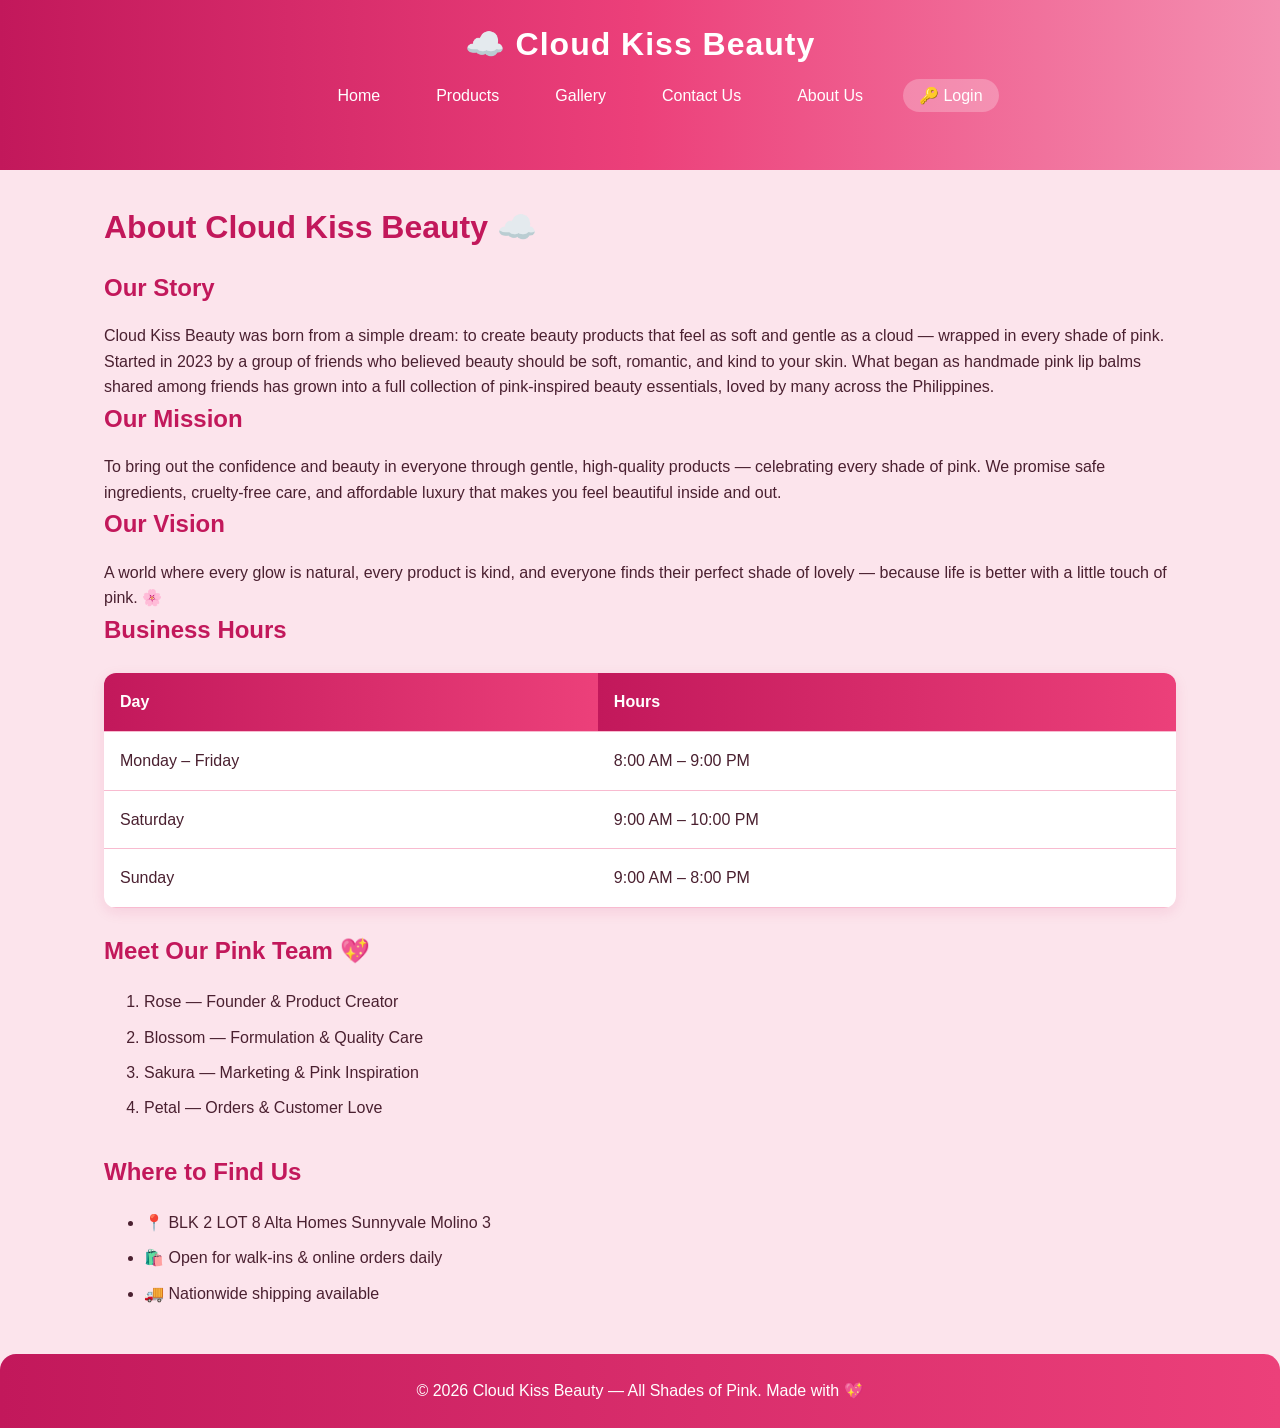
==== about.html @ 752c2e6f "Add files via upload" ====
<!DOCTYPE html>
<html lang="en">
<head>
  <meta charset="UTF-8">
  <meta name="viewport" content="width=device-width, initial-scale=1.0">
  <title>Cloud Kiss Beauty — About Us</title>
  <link rel="stylesheet" href="style.css">
</head>
<body>

<header>
  <div class="logo">☁️ Cloud Kiss Beauty</div>
  <nav>
    <ul>
      <li><a href="index.html">Home</a></li>
      <li><a href="product.html">Products</a></li>
      <li><a href="gallery.html">Gallery</a></li>
      <li><a href="contact.html">Contact Us</a></li>
      <li><a href="about.html">About Us</a></li>
	  <li><a href="login.html" style="background:rgba(255,255,255,0.25); border-radius:25px;">🔑 Login</a></li>
    </ul>
  </nav>
</header>

<main>
  <h1>About Cloud Kiss Beauty ☁️</h1>

  <h2>Our Story</h2>
  <p>Cloud Kiss Beauty was born from a simple dream: to create beauty products that feel as soft and gentle as a cloud — wrapped in every shade of pink. Started in 2023 by a group of friends who believed beauty should be soft, romantic, and kind to your skin. What began as handmade pink lip balms shared among friends has grown into a full collection of pink-inspired beauty essentials, loved by many across the Philippines.</p>

  <h2>Our Mission</h2>
  <p>To bring out the confidence and beauty in everyone through gentle, high-quality products — celebrating every shade of pink. We promise safe ingredients, cruelty-free care, and affordable luxury that makes you feel beautiful inside and out.</p>

  <h2>Our Vision</h2>
  <p>A world where every glow is natural, every product is kind, and everyone finds their perfect shade of lovely — because life is better with a little touch of pink. 🌸</p>

  <h2>Business Hours</h2>
  <table>
    <tr><th>Day</th><th>Hours</th></tr>
    <tr><td>Monday – Friday</td><td>8:00 AM – 9:00 PM</td></tr>
    <tr><td>Saturday</td><td>9:00 AM – 10:00 PM</td></tr>
    <tr><td>Sunday</td><td>9:00 AM – 8:00 PM</td></tr>
  </table>

  <h2>Meet Our Pink Team 💖</h2>
  <ol>
    <li>Rose — Founder & Product Creator</li>
    <li>Blossom — Formulation & Quality Care</li>
    <li>Sakura — Marketing & Pink Inspiration</li>
    <li>Petal — Orders & Customer Love</li>
  </ol>

  <h2>Where to Find Us</h2>
  <ul>
    <li>📍 BLK 2 LOT 8 Alta Homes Sunnyvale Molino 3</li>
    <li>🛍️ Open for walk-ins & online orders daily</li>
    <li>🚚 Nationwide shipping available</li>
  </ul>
</main>

<footer>
  <p>&copy; 2026 Cloud Kiss Beauty — All Shades of Pink. Made with 💖</p>
</footer>

</body>
</html>
---- style.css ----
* {
  margin: 0;
  padding: 0;
  box-sizing: border-box;
  font-family: 'Segoe UI', Tahoma, Geneva, Verdana, sans-serif;
}

:root {
  --pink-dark: #c2185b;
  --pink-medium: #ec407a;
  --pink-light: #f8bbd0;
  --pink-pale: #fce4ec;
  --pink-sky: #f48fb1;
  --text-dark: #4a2030;
}

body {
  background-color: var(--pink-pale);
  color: var(--text-dark);
  line-height: 1.6;
}

/* Header & Navigation */
header {
  background: linear-gradient(90deg, var(--pink-dark), var(--pink-medium), var(--pink-sky));
  color: white;
  padding: 1.2rem 5%;
  text-align: center;
}

.logo {
  font-size: 2rem;
  font-weight: bold;
  margin-bottom: 0.5rem;
  letter-spacing: 1px;
}

nav ul {
  list-style: none;
  display: flex;
  justify-content: center;
  flex-wrap: wrap;
  gap: 1.5rem;
  margin-top: 0.8rem;
}

nav a {
  color: white;
  text-decoration: none;
  font-weight: 500;
  padding: 0.5rem 1rem;
  border-radius: 25px;
  transition: all 0.3s ease;
}

nav a:hover {
  background-color: rgba(255,255,255,0.3);
  transform: translateY(-3px);
  box-shadow: 0 4px 10px rgba(194, 24, 91, 0.2);
}

/* Main Content */

img{
  width:60px;
  height:70px;
}

main {
  max-width: 1200px;
  margin: 2rem auto;
  padding: 0 5%;
}

h1, h2, h3 {
  color: var(--pink-dark);
  margin-bottom: 1rem;
}

section {
  margin-bottom: 3rem;
}

/* Banner */

.img{

    margin-top:10px;

}

.slider{

    max-width:1100px;

    margin:50px auto;

    position:relative;

}

.slides{

    display:none;

}



.slides img{

    width:100%;

    height:500px;

    object-fit:cover;

    border-radius:15px;

}

/* Previous */

.prev,.next{

    cursor:pointer;

    position:absolute;

    top:50%;

    transform:translateY(-50%);

    color:#f48fb1;

    font-size:35px;

    padding:15px;

    font-weight:bold;

    user-select:none;

    background:rgba(0,0,0,.3);

}

.prev{

    left:10px;

    border-radius:50%;

}

.next{

    right:10px;

    border-radius:50%;

}

.prev:hover,
.next:hover{

    background:white;

}

/* Dots */

.dots{

    text-align:center;

    margin-top:20px;

}

.dot{

    cursor:pointer;

    height:15px;

    width:15px;

    margin:0 5px;

    background:#f48fb1;

    display:inline-block;

    border-radius:50%;

    transition:.3s;

}

.active,
.dot:hover{

    background:white;

}

/* Fade Animation */

.fade{

    animation:fade 1s;

}

@keyframes fade{

    from{
        opacity:.4;
    }

    to{
        opacity:1;
    }

}














/* Buttons */
.btn {
  display: inline-block;
  background: linear-gradient(90deg, var(--pink-dark), var(--pink-medium));
  color: white;
  padding: 0.8rem 1.8rem;
  text-decoration: none;
  border-radius: 30px;
  font-weight: bold;
  transition: all 0.3s ease;
  border: none;
  cursor: pointer;
  box-shadow: 0 4px 12px rgba(194, 24, 91, 0.25);
}

.btn:hover {
  transform: translateY(-3px) scale(1.05);
  box-shadow: 0 6px 18px rgba(194, 24, 91, 0.35);
}

/* Tables */
table {
  width: 100%;
  border-collapse: collapse;
  margin: 1.5rem 0;
  background: white;
  border-radius: 12px;
  overflow: hidden;
  box-shadow: 0 4px 14px rgba(194, 24, 91, 0.1);
}

th, td {
  padding: 1rem;
  text-align: left;
  border-bottom: 1px solid var(--pink-light);
}

th {
  background: linear-gradient(90deg, var(--pink-dark), var(--pink-medium));
  color: white;
}

tr:hover {
  background-color: var(--pink-light);
}

/* Products Grid */
.products-grid {
  display: grid;
  grid-template-columns: repeat(auto-fit, minmax(260px, 1fr));
  gap: 2rem;
}

.product-card {
  background: white;
  padding: 1.5rem;
  border-radius: 16px;
  text-align: center;
  box-shadow: 0 4px 14px rgba(194, 24, 91, 0.1);
  transition: all 0.35s ease;
}

.product-card:hover {
  transform: translateY(-10px);
  box-shadow: 0 12px 28px rgba(194, 24, 91, 0.18);
}

.product-card img {
  width: 100%;
  height: 200px;
  object-fit: cover;
  border-radius: 12px;
  margin-bottom: 1rem;
}

/* Gallery */
.gallery-grid {
  display: grid;
  grid-template-columns: repeat(auto-fit, minmax(230px, 1fr));
  gap: 1.5rem;
}

.gallery-item {
  background: white;
  border-radius: 14px;
  overflow: hidden;
  box-shadow: 0 3px 10px rgba(194, 24, 91, 0.1);
  transition: transform 0.3s ease;
}

.gallery-item:hover {
  transform: scale(1.03);
}

.gallery-item img {
  width: 100%;
  height: 170px;
  object-fit: cover;
}

.gallery-item p {
  padding: 0.8rem;
  text-align: center;
  color: var(--pink-dark);
  font-weight: 500;
}

.video-container {
  position: relative;
  padding-bottom: 56.25%;
  height: 0;
  margin: 2.5rem 0;
  border-radius: 16px;
  overflow: hidden;
  box-shadow: 0 6px 20px rgba(194, 24, 91, 0.2);
}

.video-container iframe {
  position: absolute;
  top: 0;
  left: 0;
  width: 100%;
  height: 100%;
}

/* Form */
form {
  background: white;
  padding: 2.2rem;
  border-radius: 16px;
  box-shadow: 0 5px 18px rgba(194, 24, 91, 0.12);
  max-width: 680px;
}

form label {
  display: block;
  margin: 1.1rem 0 0.4rem;
  font-weight: 500;
  color: var(--text-dark);
}

form input[type="text"],
form input[type="email"],
form input[type="tel"],
form textarea,
form select {
  width: 100%;
  padding: 0.85rem;
  border: 2px solid var(--pink-light);
  border-radius: 8px;
  font-size: 1rem;
  background: #fff9fb;
  transition: border-color 0.3s ease;
}

form input:focus,
form textarea:focus,
form select:focus {
  outline: none;
  border-color: var(--pink-medium);
}

form textarea {
  resize: vertical;
  min-height: 110px;
}

.form-group {
  margin: 0.7rem 0;
}

button[type="reset"] {
  background: linear-gradient(90deg, #d8b3c4, #e8c5d5);
  color: var(--text-dark);
}

/* Lists */
ol, ul {
  margin: 1.2rem 0 2rem 2.5rem;
}

ul li {
  margin-bottom: 0.6rem;
}

ol li {
  margin-bottom: 0.6rem;
}

/* Footer */
footer {
  background: linear-gradient(90deg, var(--pink-dark), var(--pink-medium));
  color: white;
  text-align: center;
  padding: 1.5rem;
  margin-top: 3rem;
  border-radius: 16px 16px 0 0;
}

.social-links a {
  color:#c2185b;
  margin: 0 0.7rem;
  text-decoration: none;
  font-weight: 500;
  transition: color 0.3s ease;
}

.social-links a:hover {
  color: #fce4ec;
  text-decoration: underline;
}

/* Responsive */
@media (max-width: 768px) {
  nav ul {
    gap: 0.5rem;
  }
  .banner {
    font-size: 1.5rem;
    height: 220px;
  }

/*login*/
.login-container {
      min-height: 80vh;
      display: flex;
      align-items: center;
      justify-content: center;
      padding: 2rem;
    }

    .login-box {
      background: white;
      padding: 3rem 2.5rem;
      border-radius: 20px;
      box-shadow: 0 8px 30px rgba(194, 24, 91, 0.15);
      width: 100%;
      max-width: 420px;
      text-align: center;
    }

    .logo-display {
      width: 180px;
      height: 180px;
      margin: 0 auto 1.5rem;
      background: url('images/cloudkiss-logo.png') center/contain no-repeat;
    }

    .login-box h2 {
      font-size: 1.8rem;
      margin-bottom: 0.3rem;
    }

    .login-box p.subtitle {
      color: #886677;
      margin-bottom: 2rem;
    }

    .login-box input {
      margin-bottom: 1.2rem;
    }

    .login-box .btn {
      width: 100%;
      margin-top: 0.5rem;
      font-size: 1.05rem;
    }

    .extra-links {
      margin-top: 1.5rem;
      font-size: 0.95rem;
    }

    .extra-links a {
      color: var(--pink-medium);
      text-decoration: none;
      font-weight: 500;
    }

    .extra-links a:hover {
      text-decoration: underline;
    }

    .back-home {
      display: inline-block;
      margin-top: 1.2rem;
      color: var(--pink-dark);
      text-decoration: none;
      font-size: 0.95rem;
    }

    .back-home:hover {
      text-decoration: underline;
    }
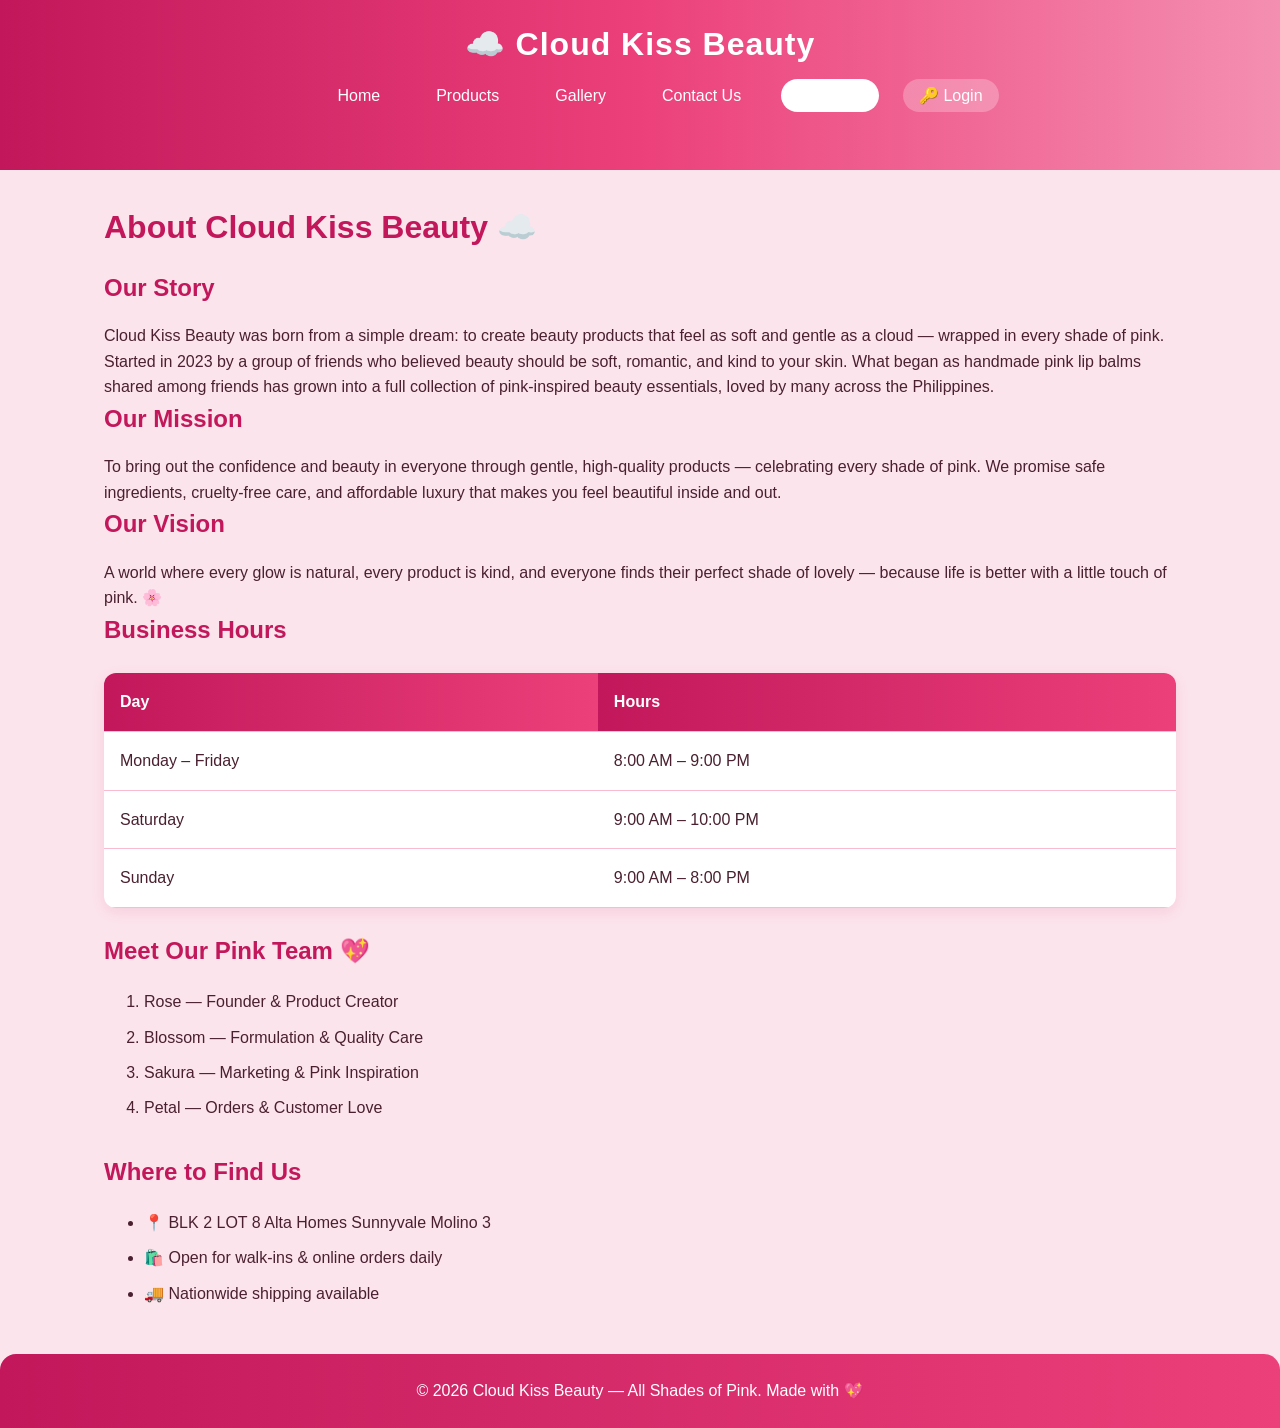
==== commit 2fde4247: "Update about.html" ====
--- a/about.html
+++ b/about.html
@@ -16,7 +16,7 @@
       <li><a href="product.html">Products</a></li>
       <li><a href="gallery.html">Gallery</a></li>
       <li><a href="contact.html">Contact Us</a></li>
-      <li><a href="about.html">About Us</a></li>
+      <li><a href="about.html" class="active">About Us</a></li>
 	  <li><a href="login.html" style="background:rgba(255,255,255,0.25); border-radius:25px;">🔑 Login</a></li>
     </ul>
   </nav>
@@ -63,4 +63,4 @@
 </footer>
 
 </body>
-</html>+</html>
--- a/style.css
+++ b/style.css
@@ -42,6 +42,12 @@
   flex-wrap: wrap;
   gap: 1.5rem;
   margin-top: 0.8rem;
+}
+
+.nav a.active {
+    background-color: white;
+    color: #d695a5;
+    font-weight: bold;
 }
 
 nav a {
@@ -334,16 +340,11 @@
 
 .gallery-item img {
   width: 100%;
-  height: 170px;
+  height: auto;
   object-fit: cover;
 }
 
-.gallery-item p {
-  padding: 0.8rem;
-  text-align: center;
-  color: var(--pink-dark);
-  font-weight: 500;
-}
+
 
 .video-container {
   position: relative;
@@ -531,4 +532,4 @@
 
     .back-home:hover {
       text-decoration: underline;
-    }+    }
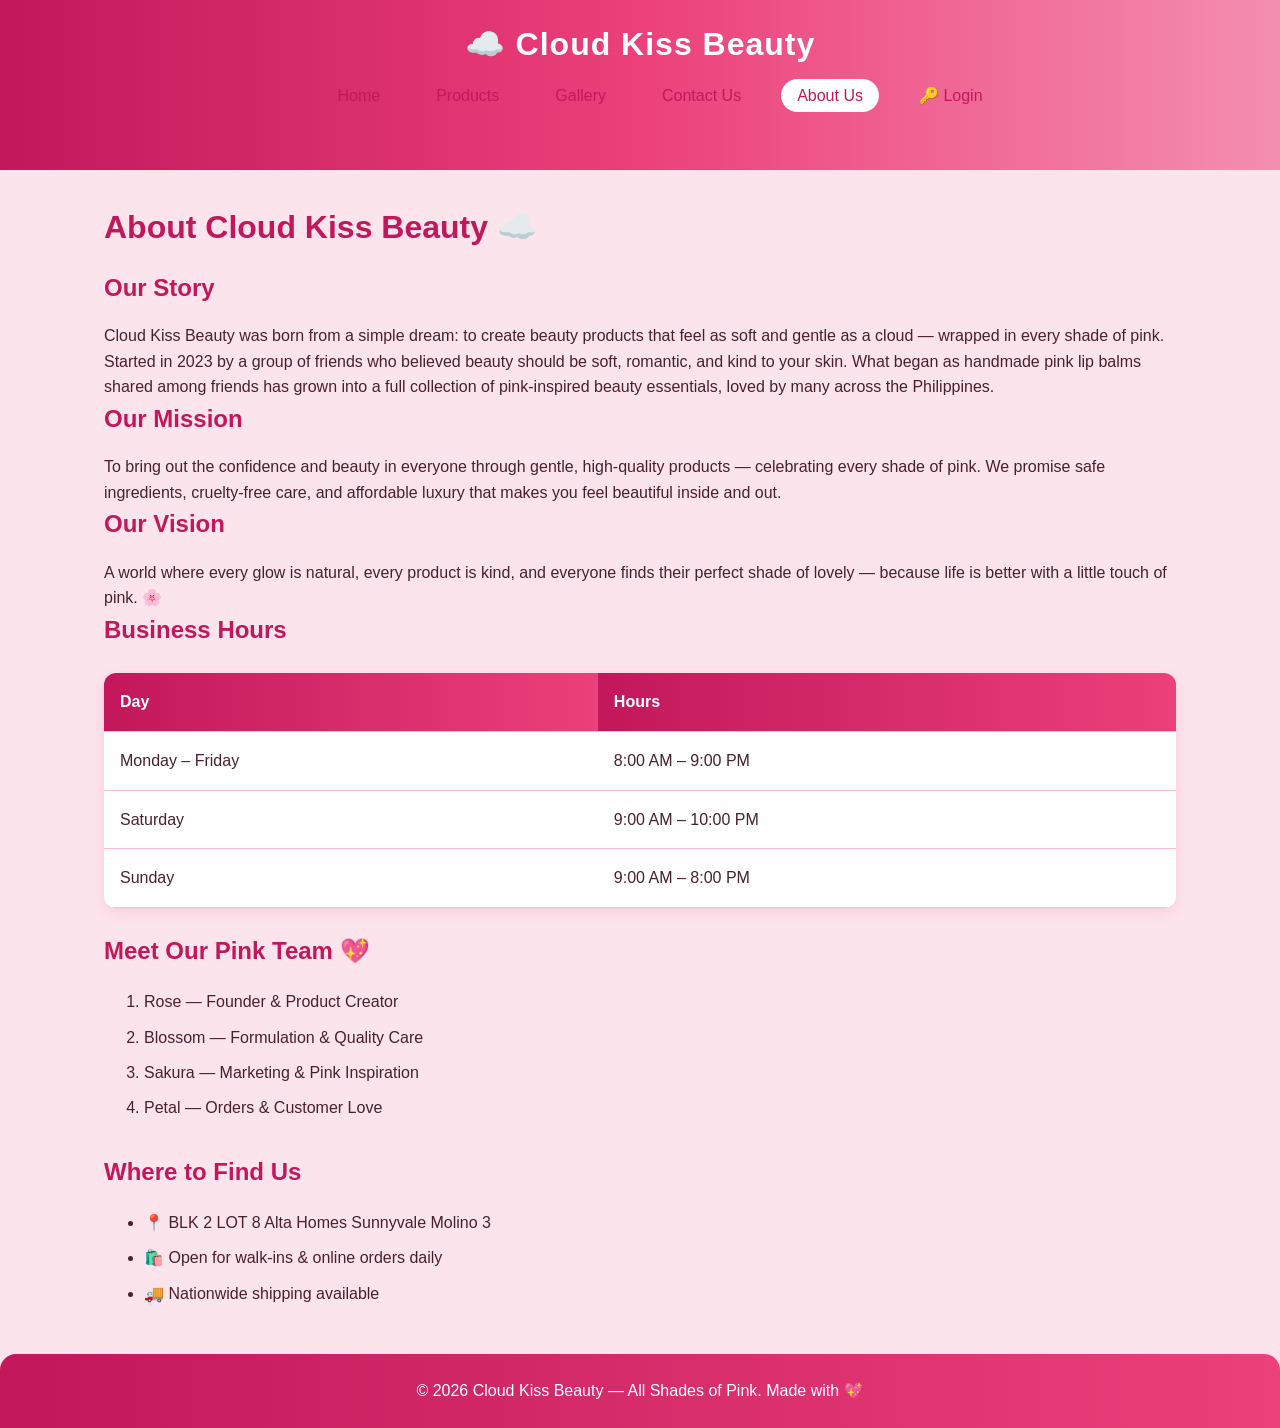
==== commit 4866dae3: "Update about.html" ====
--- a/about.html
+++ b/about.html
@@ -17,7 +17,7 @@
       <li><a href="gallery.html">Gallery</a></li>
       <li><a href="contact.html">Contact Us</a></li>
       <li><a href="about.html" class="active">About Us</a></li>
-	  <li><a href="login.html" style="background:rgba(255,255,255,0.25); border-radius:25px;">🔑 Login</a></li>
+	  <li><a href="login.html">🔑 Login</a></li>
     </ul>
   </nav>
 </header>
--- a/style.css
+++ b/style.css
@@ -46,12 +46,12 @@
 
 .nav a.active {
     background-color: white;
-    color: #d695a5;
+    color: #f48fb1;
     font-weight: bold;
 }
 
 nav a {
-  color: white;
+  color:var(--pink-dark);
   text-decoration: none;
   font-weight: 500;
   padding: 0.5rem 1rem;
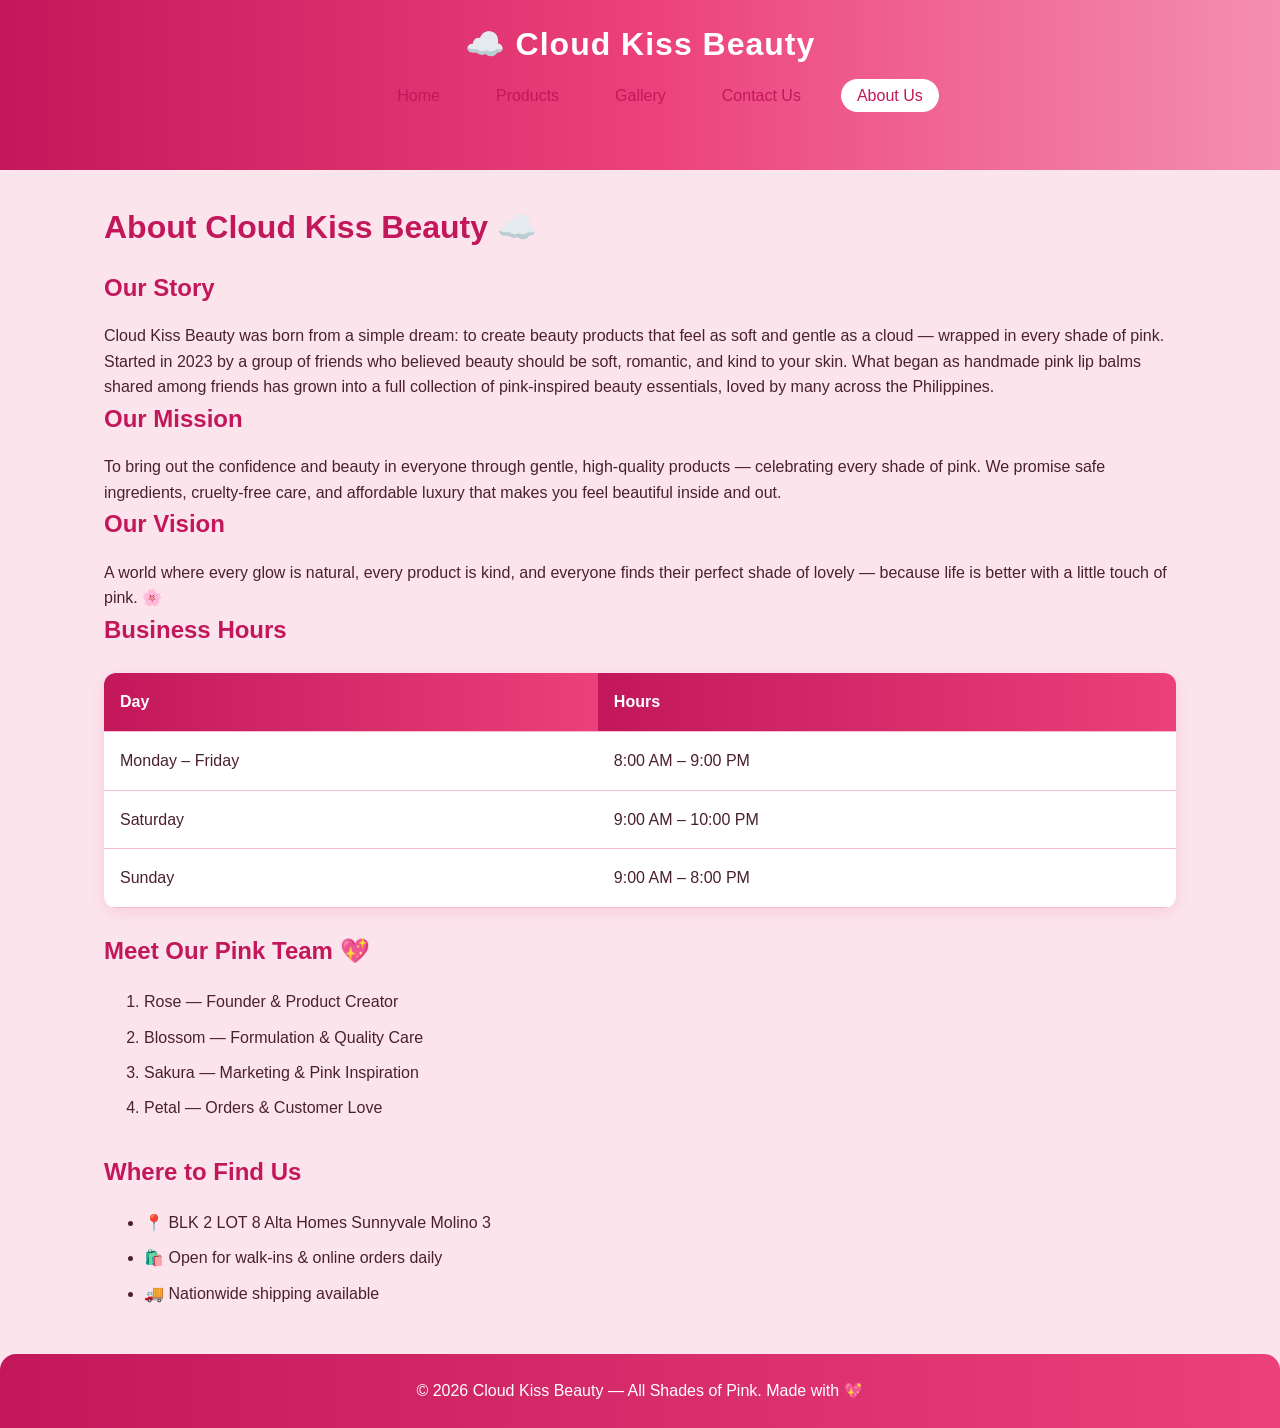
==== commit 50550a10: "Update about.html" ====
--- a/about.html
+++ b/about.html
@@ -17,7 +17,6 @@
       <li><a href="gallery.html">Gallery</a></li>
       <li><a href="contact.html">Contact Us</a></li>
       <li><a href="about.html" class="active">About Us</a></li>
-	  <li><a href="login.html">🔑 Login</a></li>
     </ul>
   </nav>
 </header>
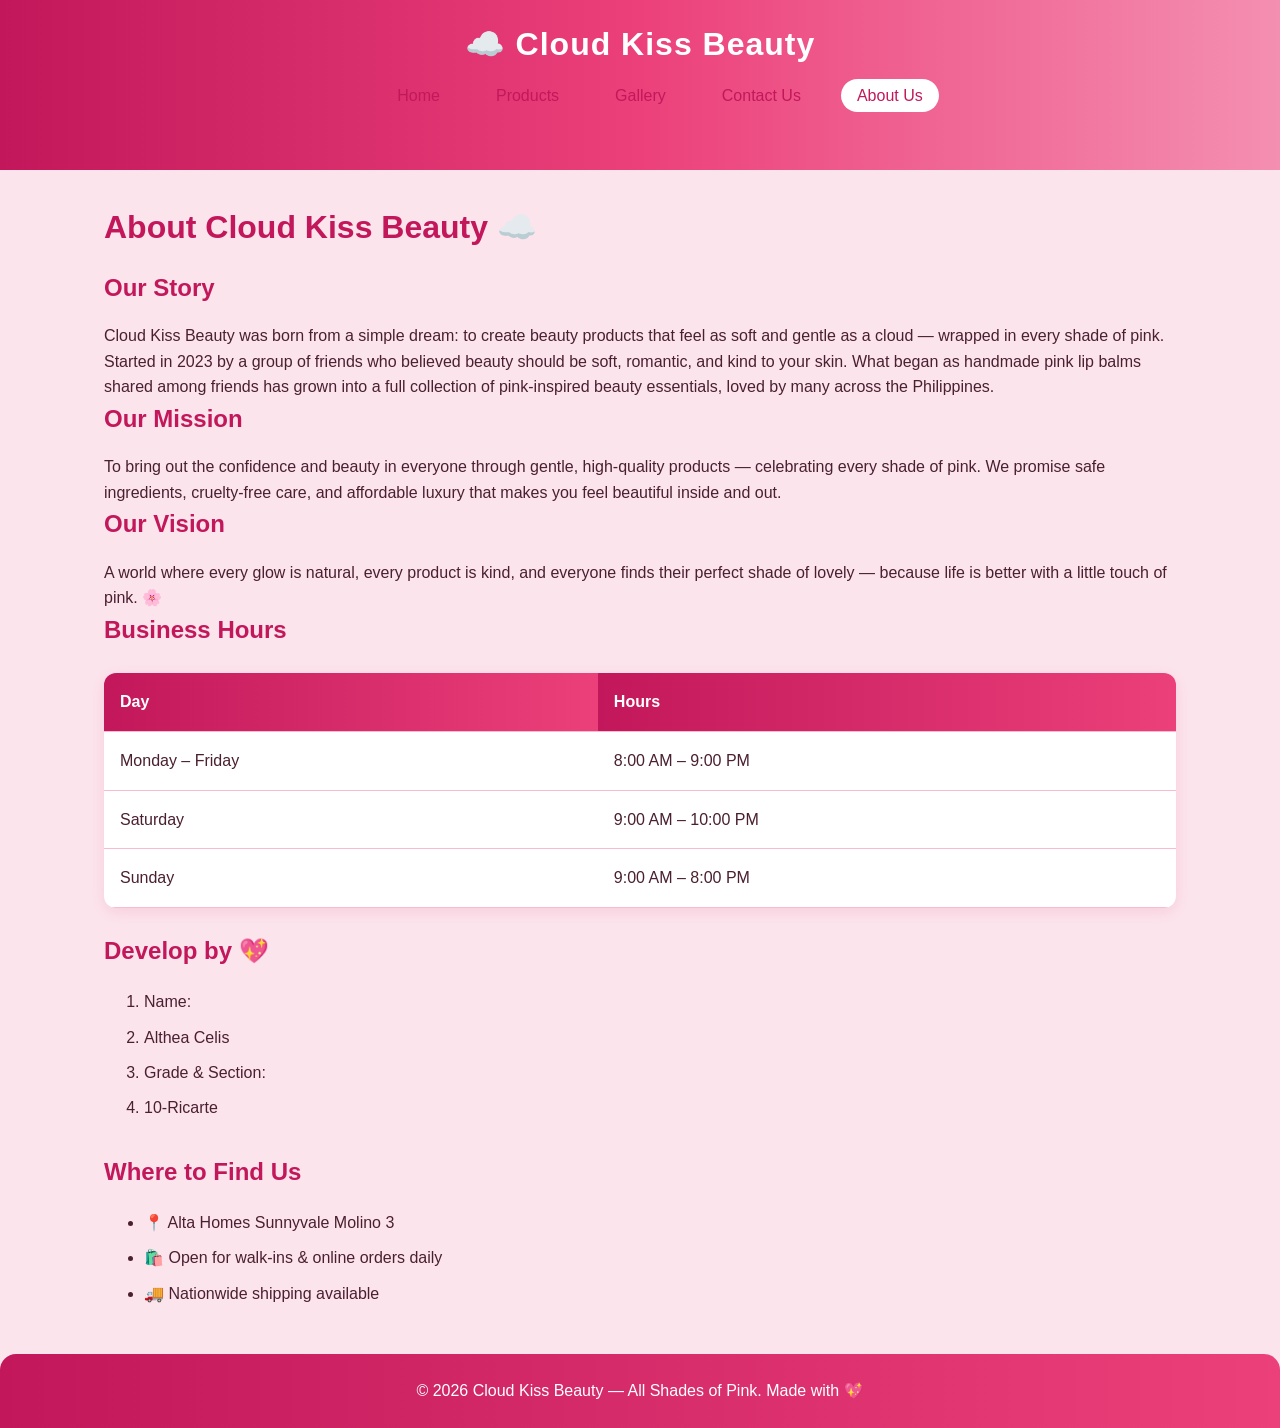
==== commit b610324a: "Update about.html" ====
--- a/about.html
+++ b/about.html
@@ -41,17 +41,17 @@
     <tr><td>Sunday</td><td>9:00 AM – 8:00 PM</td></tr>
   </table>
 
-  <h2>Meet Our Pink Team 💖</h2>
+  <h2>Develop by 💖</h2>
   <ol>
-    <li>Rose — Founder & Product Creator</li>
-    <li>Blossom — Formulation & Quality Care</li>
-    <li>Sakura — Marketing & Pink Inspiration</li>
-    <li>Petal — Orders & Customer Love</li>
+    <li>Name:</li>
+    <li>Althea Celis</li>
+    <li>Grade & Section:</li>
+    <li>10-Ricarte</li>
   </ol>
 
   <h2>Where to Find Us</h2>
   <ul>
-    <li>📍 BLK 2 LOT 8 Alta Homes Sunnyvale Molino 3</li>
+    <li>📍 Alta Homes Sunnyvale Molino 3</li>
     <li>🛍️ Open for walk-ins & online orders daily</li>
     <li>🚚 Nationwide shipping available</li>
   </ul>
--- a/style.css
+++ b/style.css
@@ -461,75 +461,341 @@
     height: 220px;
   }
 
-/*login*/
-.login-container {
-      min-height: 80vh;
-      display: flex;
-      align-items: center;
-      justify-content: center;
-      padding: 2rem;
+
+/*signup*/
+
+  @import url('https://fonts.googleapis.com/css2?family=Poppins:wght@400;500;600;700&display=swap');
+
+
+/* =========================
+   CLOUD KISS BEAUTY COLORS
+========================= */
+
+:root {
+    --pink-dark: #c2185b;
+    --pink-medium: #ec407a;
+    --pink-light: #f8bbd0;
+    --pink-pale: #fce4ec;
+    --pink-sky: #f48fb1;
+}
+
+
+/* =========================
+   GENERAL
+========================= */
+
+* {
+    margin: 0;
+    padding: 0;
+    box-sizing: border-box;
+
+    font-family: 'Poppins', sans-serif;
+}
+
+
+body {
+    min-height: 100vh;
+
+    display: flex;
+    justify-content: center;
+    align-items: center;
+
+    background: var(--pink-pale);
+}
+
+
+/* =========================
+   SIGN UP CONTAINER
+========================= */
+
+.signup-container {
+    width: 900px;
+    min-height: 570px;
+
+    display: flex;
+
+    background: white;
+
+    border-radius: 25px;
+
+    overflow: hidden;
+
+    box-shadow: 0 10px 35px rgba(194, 24, 91, 0.20);
+}
+
+
+/* =========================
+   LEFT SIDE
+========================= */
+
+.signup-left {
+    width: 45%;
+
+    display: flex;
+    flex-direction: column;
+
+    justify-content: center;
+    align-items: center;
+
+    text-align: center;
+
+    padding: 40px;
+
+    background: linear-gradient(
+        135deg,
+        var(--pink-medium),
+        var(--pink-sky)
+    );
+
+    color: white;
+}
+
+
+.cloud {
+    font-size: 80px;
+
+    margin-bottom: 20px;
+
+    animation: float 3s ease-in-out infinite;
+}
+
+
+.signup-left h1 {
+    font-size: 35px;
+
+    margin-bottom: 15px;
+}
+
+
+.signup-left p {
+    max-width: 300px;
+
+    font-size: 15px;
+
+    line-height: 1.7;
+}
+
+
+/* =========================
+   CLOUD ANIMATION
+========================= */
+
+@keyframes float {
+
+    0% {
+        transform: translateY(0);
     }
 
-    .login-box {
-      background: white;
-      padding: 3rem 2.5rem;
-      border-radius: 20px;
-      box-shadow: 0 8px 30px rgba(194, 24, 91, 0.15);
-      width: 100%;
-      max-width: 420px;
-      text-align: center;
+    50% {
+        transform: translateY(-10px);
     }
 
-    .logo-display {
-      width: 180px;
-      height: 180px;
-      margin: 0 auto 1.5rem;
-      background: url('images/cloudkiss-logo.png') center/contain no-repeat;
+    100% {
+        transform: translateY(0);
     }
 
-    .login-box h2 {
-      font-size: 1.8rem;
-      margin-bottom: 0.3rem;
+}
+
+
+/* =========================
+   RIGHT SIDE
+========================= */
+
+.signup-right {
+    width: 55%;
+
+    padding: 40px 50px;
+}
+
+
+.signup-right h2 {
+    color: var(--pink-dark);
+
+    font-size: 30px;
+
+    margin-bottom: 5px;
+}
+
+
+.subtitle {
+    color: #888;
+
+    font-size: 14px;
+
+    margin-bottom: 25px;
+}
+
+
+/* =========================
+   INPUTS
+========================= */
+
+.input-group {
+    margin-bottom: 15px;
+}
+
+
+.input-group label {
+    display: block;
+
+    color: #555;
+
+    font-size: 13px;
+
+    font-weight: 500;
+
+    margin-bottom: 6px;
+}
+
+
+.input-group input {
+    width: 100%;
+
+    padding: 11px 14px;
+
+    border: 1px solid var(--pink-light);
+
+    border-radius: 10px;
+
+    outline: none;
+
+    font-size: 13px;
+
+    transition: 0.3s;
+}
+
+
+.input-group input:focus {
+    border-color: var(--pink-medium);
+
+    box-shadow: 0 0 0 3px var(--pink-pale);
+}
+
+
+/* =========================
+   TERMS
+========================= */
+
+.terms {
+    display: flex;
+
+    align-items: center;
+
+    gap: 8px;
+
+    margin: 15px 0 20px;
+
+    font-size: 12px;
+
+    color: #777;
+}
+
+
+.terms input {
+    accent-color: var(--pink-medium);
+}
+
+
+.terms a {
+    color: var(--pink-dark);
+
+    text-decoration: none;
+
+    font-weight: 600;
+}
+
+
+/* =========================
+   CREATE ACCOUNT BUTTON
+========================= */
+
+button {
+    width: 100%;
+
+    padding: 13px;
+
+    border: none;
+
+    border-radius: 10px;
+
+    background: var(--pink-medium);
+
+    color: white;
+
+    font-size: 15px;
+
+    font-weight: 600;
+
+    cursor: pointer;
+
+    transition: 0.3s;
+}
+
+
+button:hover {
+    background: var(--pink-dark);
+
+    transform: translateY(-2px);
+
+    box-shadow: 0 5px 15px rgba(194, 24, 91, 0.25);
+}
+
+
+/* =========================
+   LOGIN LINK
+========================= */
+
+.login {
+    text-align: center;
+
+    margin-top: 20px;
+
+    color: #777;
+
+    font-size: 13px;
+}
+
+
+.login a {
+    color: var(--pink-dark);
+
+    font-weight: 600;
+
+    text-decoration: none;
+}
+
+
+.login a:hover {
+    color: var(--pink-medium);
+}
+
+
+/* =========================
+   RESPONSIVE DESIGN
+========================= */
+
+@media (max-width: 750px) {
+
+    .signup-container {
+        width: 90%;
+
+        flex-direction: column;
     }
 
-    .login-box p.subtitle {
-      color: #886677;
-      margin-bottom: 2rem;
+    .signup-left,
+    .signup-right {
+        width: 100%;
     }
 
-    .login-box input {
-      margin-bottom: 1.2rem;
+    .signup-left {
+        padding: 30px;
     }
 
-    .login-box .btn {
-      width: 100%;
-      margin-top: 0.5rem;
-      font-size: 1.05rem;
+    .signup-right {
+        padding: 35px;
     }
 
-    .extra-links {
-      margin-top: 1.5rem;
-      font-size: 0.95rem;
-    }
-
-    .extra-links a {
-      color: var(--pink-medium);
-      text-decoration: none;
-      font-weight: 500;
-    }
-
-    .extra-links a:hover {
-      text-decoration: underline;
-    }
-
-    .back-home {
-      display: inline-block;
-      margin-top: 1.2rem;
-      color: var(--pink-dark);
-      text-decoration: none;
-      font-size: 0.95rem;
-    }
-
-    .back-home:hover {
-      text-decoration: underline;
-    }
+}
+
+
+  
